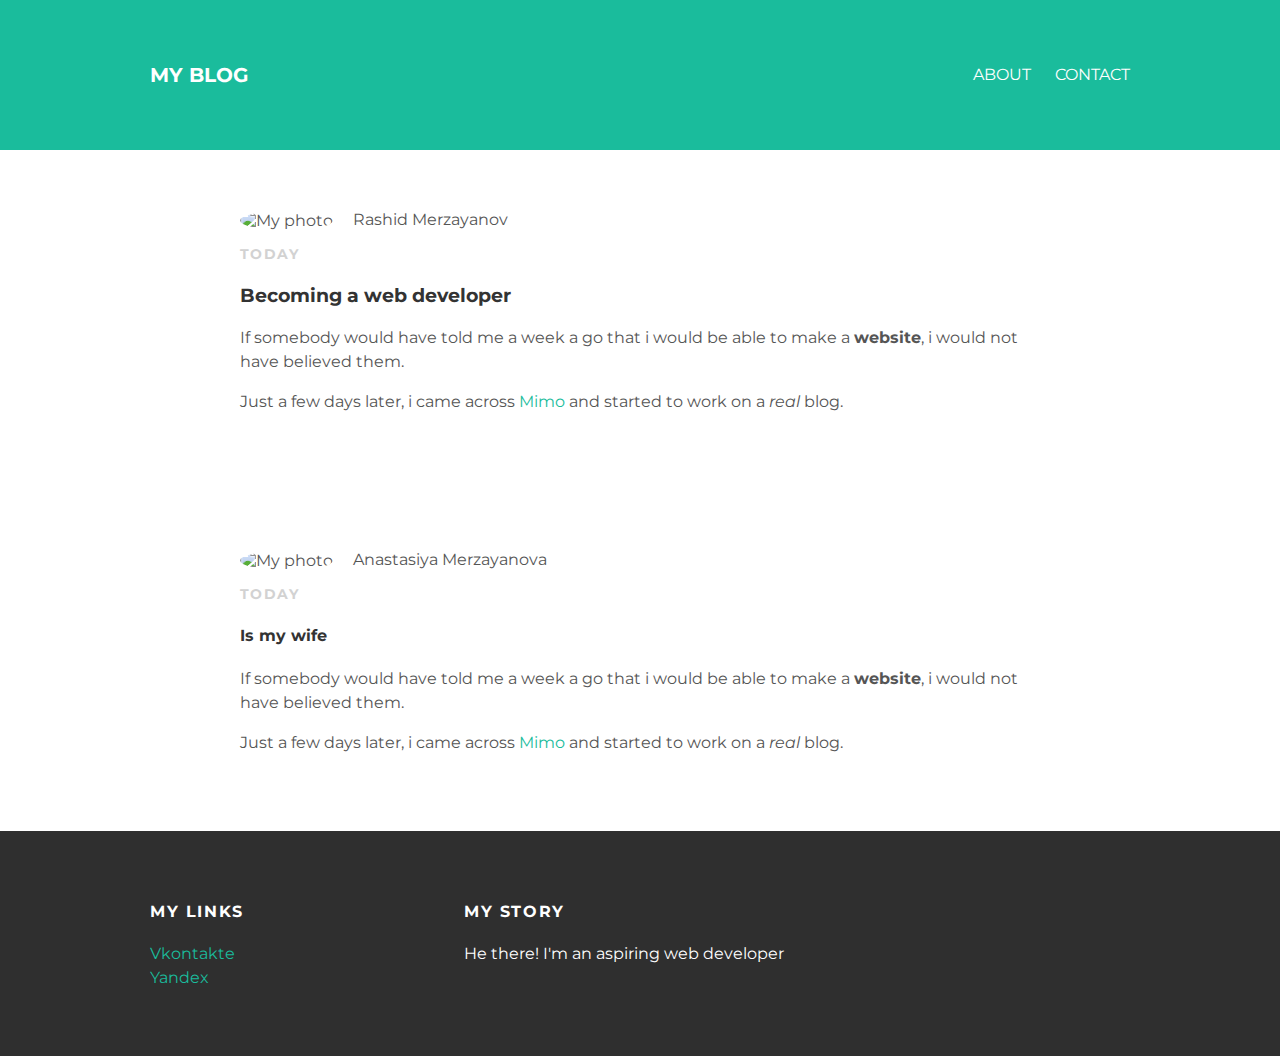
==== index.html @ 3c5bb9aa "Add files via upload" ====
<!DOCTYPE html>
<html lang="en">
<head>
	<link rel="stylesheet" type="text/css" href="styles.css">
	<meta charset="UTF-8">
	<title>My blog</title>
</head>
<body>
	<div id="header">
		<div class="container">
			<a id="header-title" href="index.html">My Blog</a>
			<ul id="header-nav">
				<li><a href="about.html">About</a></li>
				<li><a href="mailto:rash1dko@mail.ru">Contact</a></li>
			</ul>
		</div>
	</div>

	<div id="content">
		<div class="post-container">
			<div class="post">
				<div class="post-author">
					<img src="img/me.jpg" alt="My photo">
					<span>Rashid Merzayanov</span>
				</div>
				<p class="post-date">Today</p>
				<h3 class="post-title">Becoming a web developer</h3>
				<div class="post-content">
					<p>If somebody would have told me a week a go that i would be able to make a <strong>website</strong>, i would not have believed them.</p>
					<p>Just a few days later, i came across <a href="https:getmimo.com">Mimo</a> and started to work on a <em>real</em> blog.</p>
				</div>
			</div>
		</div>
	</div>

	<div id="content">
		<div class="post-container">
			<div class="post">
				<div class="post-author">
					<img src="img/wife.jpg" alt="My photo">
					<span>Anastasiya Merzayanova</span>
				</div>
				<p class="post-date">Today</p>
				<h4 class="post-title">Is my wife</h4>
				<div class="post-content">
					<p>If somebody would have told me a week a go that i would be able to make a <strong>website</strong>, i would not have believed them.</p>
					<p>Just a few days later, i came across <a href="https:getmimo.com">Mimo</a> and started to work on a <em>real</em> blog.</p>
				</div>
			</div>
		</div>
	</div>

	<div id="footer">
		<div class="container">
			<div class="column">
				<h4>My links</h4>
				<p>
					<a href="https://vk.com/merrash">Vkontakte</a><br>
					<a href="https://yandex.ru">Yandex</a>
				</p>
			</div>
			<div class="column">
				<h4>My Story</h4>
				<p>He there! I'm an aspiring web developer</p>
			</div>
		</div>
	</div>
</body>
</html>
---- styles.css ----
@import url(http://fonts.googleapis.com/css?family=Montserrat:400,700);
body{
	color: #555;
	margin: 0px;
	font-family: 'Montserrat', sans-serif;
}
#header{
	background-color: #1abc9c;
	height: 150px;
	line-height: 150px;
}
#header a{
	color: white;
	text-decoration: none;
	text-transform: uppercase;
	letter-spacing: 0,1em;
}
#header a:hover{
	color: #222;
}
#header-title{

	display: block;
	float: left;
	font-size: 20px;
	font-weight: bold;
	margin-left: 10px;
}
#header-nav{
	display: block;
	float: right;
	margin-top: 0;
	margin-right: 10px;
}
#header-nav li{
	display: inline;
	padding-left: 20px;
}
.container{
	max-width: 1000px;
	margin: 0 auto;
}
#footer{
	background-color: #2f2f2f;
	padding: 50px 0;
}
.column{
	min-width: 300px;
	display: inline-block;
	vertical-align: top;
}
#footer h4{
	color: white;
	text-transform: uppercase;
	letter-spacing: 0.1em;
}
#footer p{
	color: white;
}
#footer .column{
	margin-left: 10px;
}
a{
	color: #1abc9c;
	text-decoration: none;
}
a:hover{
	color: #F6A623;
}
.post, .about{
	max-width: 800px;
	margin: 0 auto;
	padding: 60px 0;
}
.post-author img, .about-author img{
	width: 100px;
	vertical-align: middle;
	border-radius: 50%;
}
.post-author span{
	margin-left: 16px;
}
.post-date{
	color: #D2D2D2;
	font-size: 14px;
	font-weight: bold;
	text-transform: uppercase;
	letter-spacing: 0.1em;
}
h1, h2, h3, h4{
	color: #333;
}
p{
	line-height: 1.5;
}
.about{
	text-align: center;
}
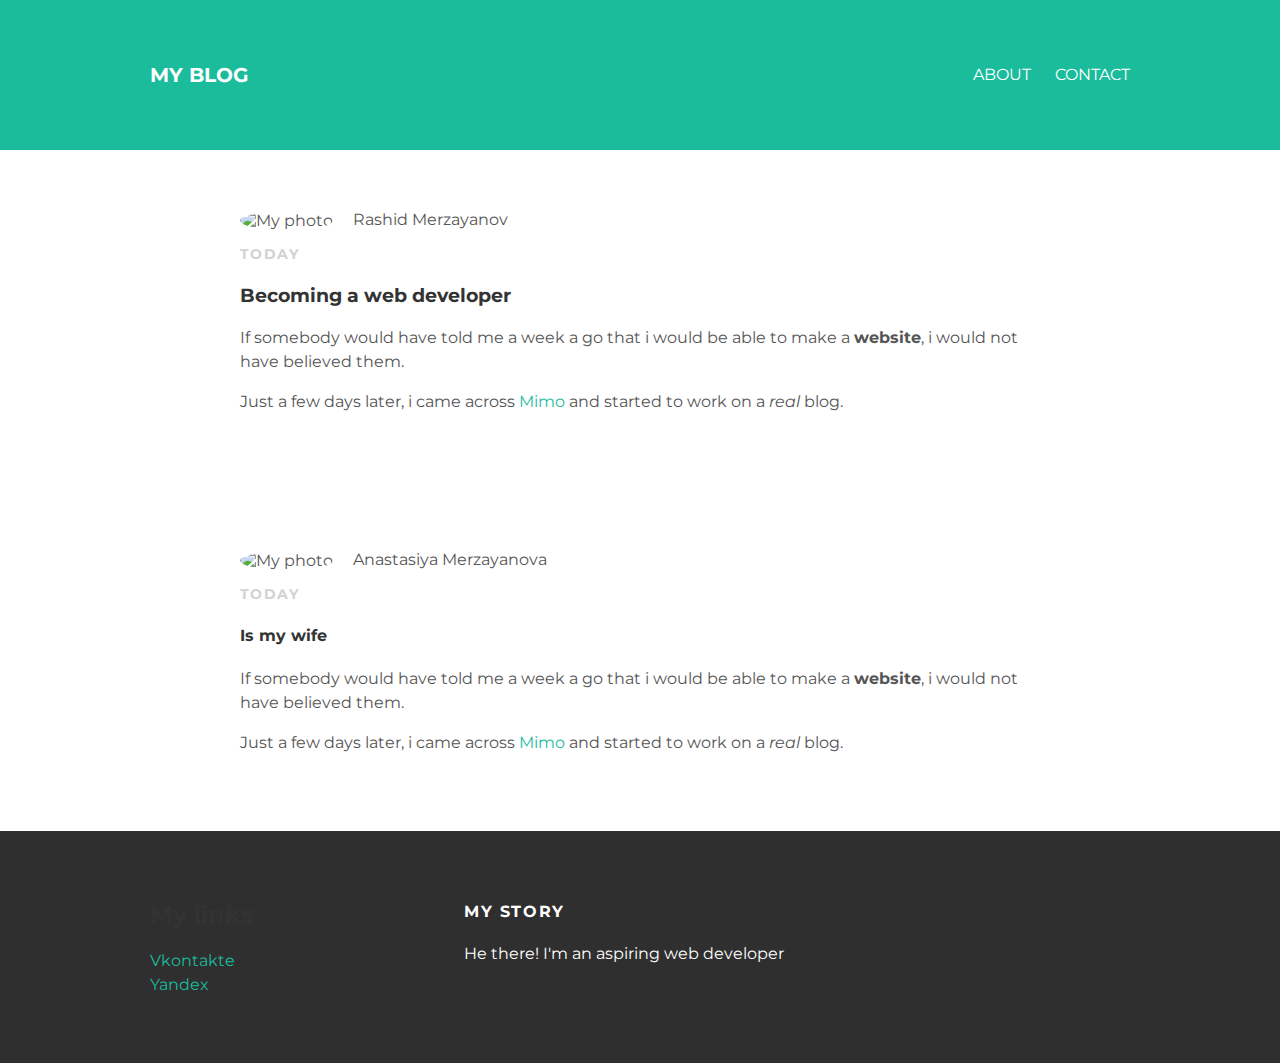
==== commit 7f0b69ab: "Update index.html" ====
--- a/index.html
+++ b/index.html
@@ -53,7 +53,7 @@
 	<div id="footer">
 		<div class="container">
 			<div class="column">
-				<h4>My links</h4>
+				<h2>My links</h2>
 				<p>
 					<a href="https://vk.com/merrash">Vkontakte</a><br>
 					<a href="https://yandex.ru">Yandex</a>
@@ -66,4 +66,4 @@
 		</div>
 	</div>
 </body>
-</html>+</html>
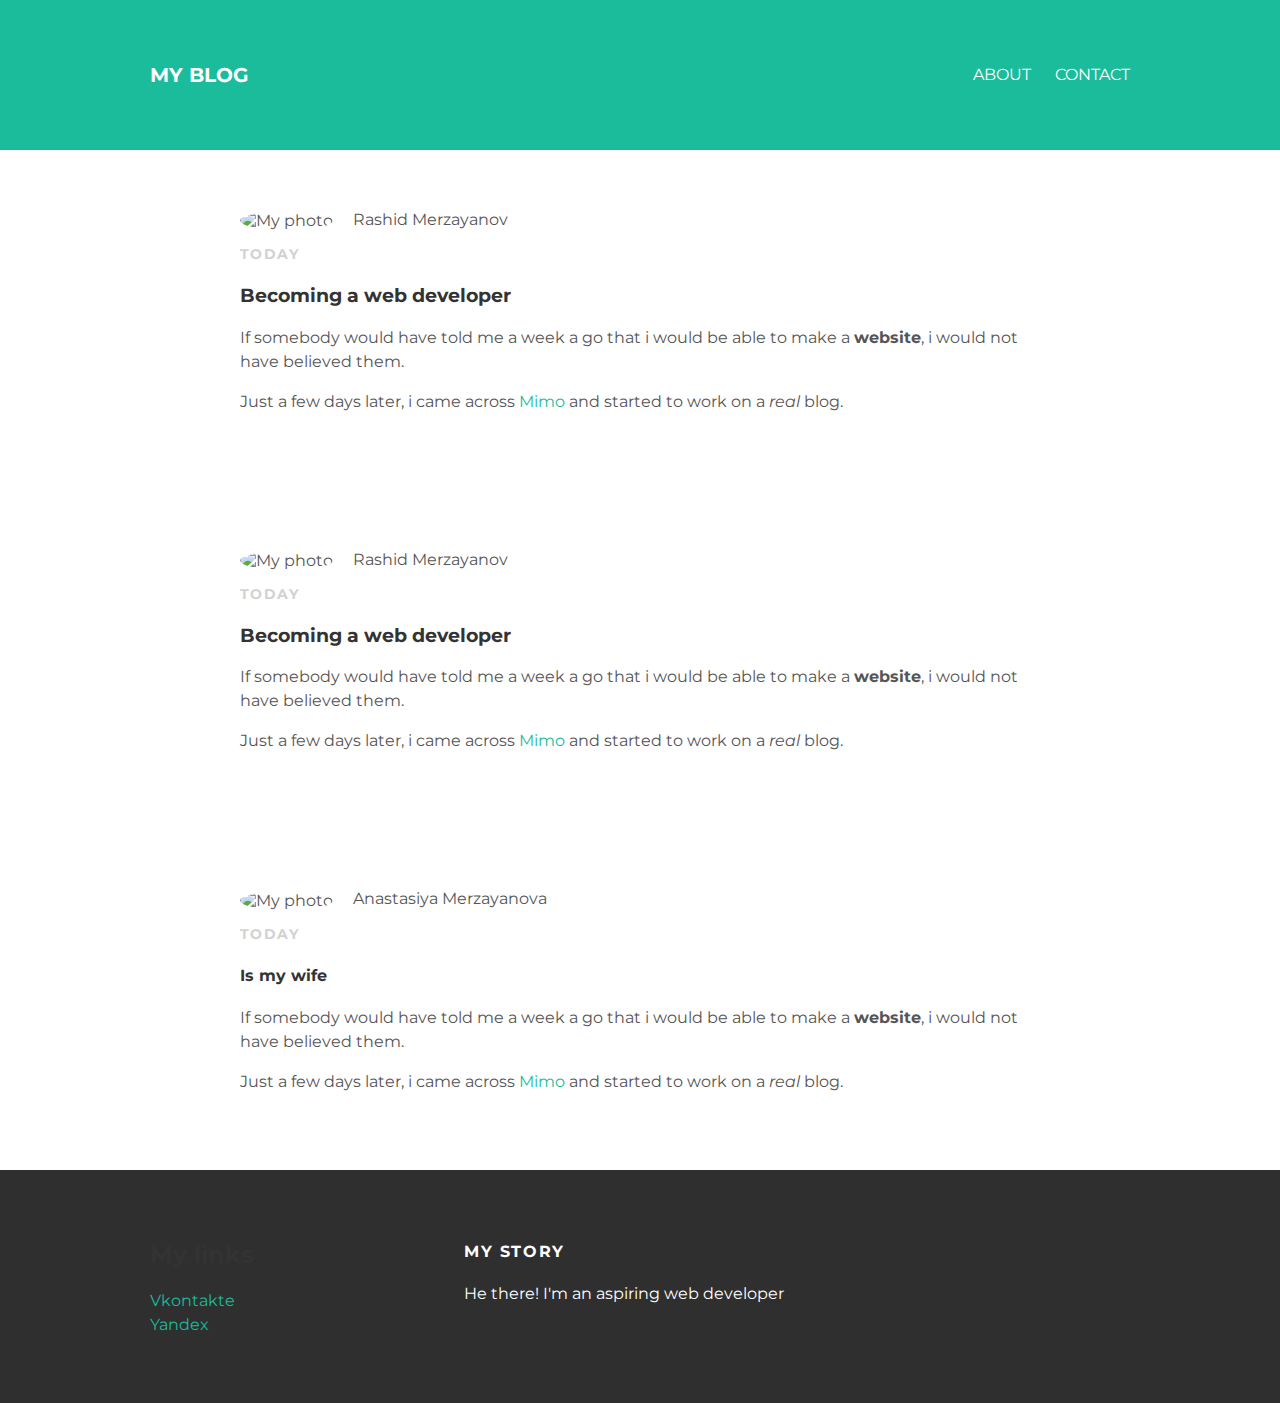
==== commit c6966ffb: "Update index.html" ====
--- a/index.html
+++ b/index.html
@@ -17,6 +17,22 @@
 	</div>
 
 	<div id="content">
+		<!-- another post-->
+		
+		<div class="post-container">
+			<div class="post">
+				<div class="post-author">
+					<img src="img/me.jpg" alt="My photo">
+					<span>Rashid Merzayanov</span>
+				</div>
+				<p class="post-date">Today</p>
+				<h3 class="post-title">Becoming a web developer</h3>
+				<div class="post-content">
+					<p>If somebody would have told me a week a go that i would be able to make a <strong>website</strong>, i would not have believed them.</p>
+					<p>Just a few days later, i came across <a href="https:getmimo.com">Mimo</a> and started to work on a <em>real</em> blog.</p>
+				</div>
+			</div>
+		
 		<div class="post-container">
 			<div class="post">
 				<div class="post-author">
